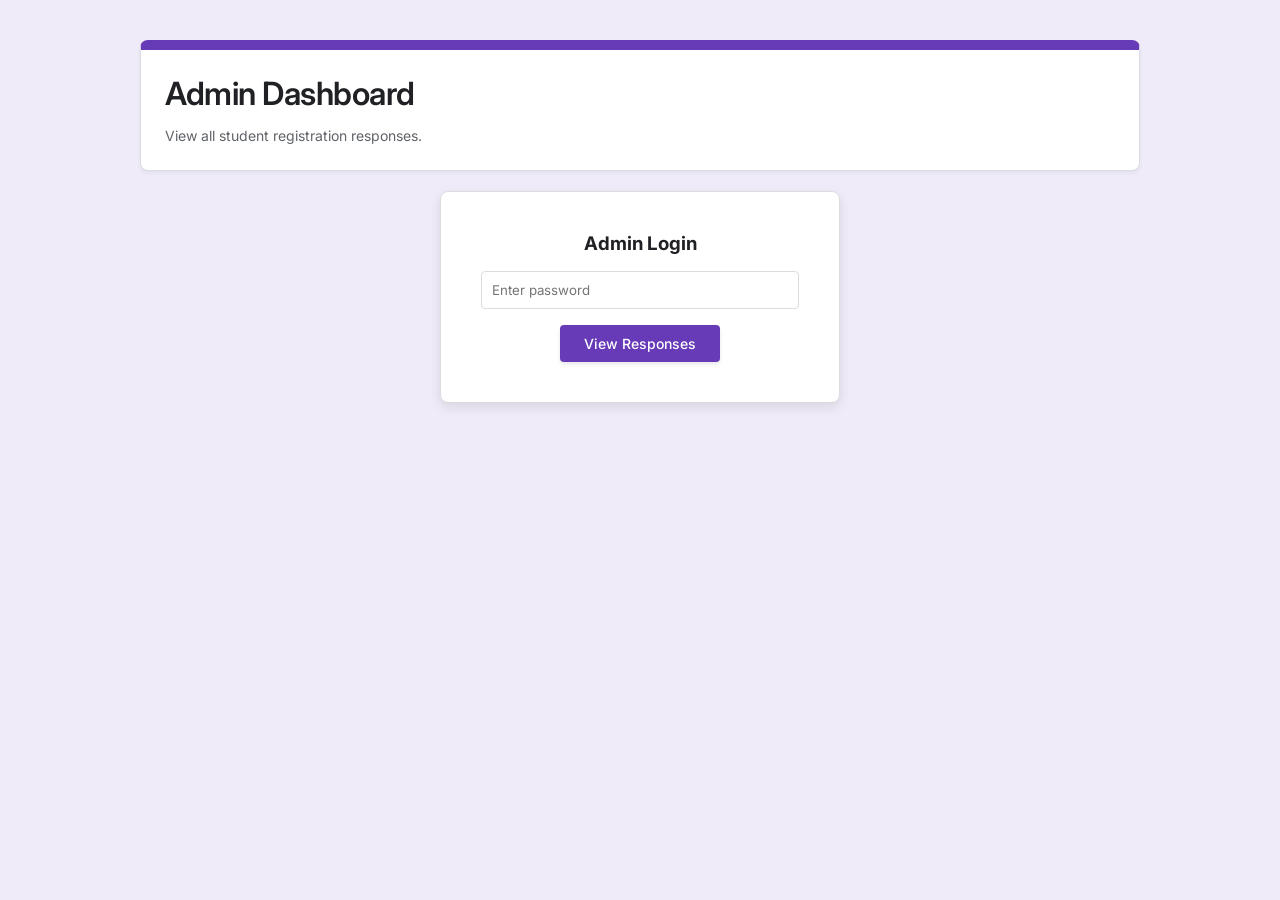
==== admin.html @ ceb8fc3d "Add admin.html" ====
<!DOCTYPE html>
<html lang="en">
<head>
    <meta charset="UTF-8">
    <meta name="viewport" content="width=device-width, initial-scale=1.0">
    <title>Admin Dashboard - Responses</title>
    <link rel="preconnect" href="https://fonts.googleapis.com">
    <link rel="preconnect" href="https://fonts.gstatic.com" crossorigin>
    <link href="https://fonts.googleapis.com/css2?family=Inter:wght@400;500;600;700&display=swap" rel="stylesheet">
    <link rel="stylesheet" href="style.css">
    <style>
        .dashboard-container {
            width: 100%;
            max-width: 1000px;
            display: flex;
            flex-direction: column;
            gap: 20px;
        }
        
        .table-container {
            background-color: var(--card-bg);
            border-radius: var(--border-radius);
            border: 1px solid var(--border-color);
            box-shadow: 0 2px 4px rgba(0, 0, 0, 0.05);
            overflow-x: auto;
            padding: 24px;
            display: none; /* Hidden until authenticated */
        }

        table {
            width: 100%;
            border-collapse: collapse;
            font-size: 14px;
        }

        th, td {
            text-align: left;
            padding: 12px;
            border-bottom: 1px solid var(--border-color);
        }

        th {
            font-weight: 600;
            color: var(--text-secondary);
            white-space: nowrap;
        }

        tr:hover td {
            background-color: rgba(103, 58, 183, 0.04);
        }

        .auth-container {
            background-color: var(--card-bg);
            padding: 40px;
            border-radius: var(--border-radius);
            border: 1px solid var(--border-color);
            box-shadow: 0 4px 12px rgba(0, 0, 0, 0.1);
            text-align: center;
            max-width: 400px;
            margin: 0 auto;
        }

        .auth-container input {
            width: 100%;
            padding: 10px;
            margin: 16px 0;
            border: 1px solid var(--border-color);
            border-radius: 4px;
            font-family: inherit;
        }
        
        .empty-state {
            text-align: center;
            padding: 40px;
            color: var(--text-secondary);
            font-style: italic;
        }
    </style>
</head>
<body>
    <div class="dashboard-container">
        <div class="form-header">
            <h1>Admin Dashboard</h1>
            <p>View all student registration responses.</p>
            <div class="header-accent"></div>
        </div>

        <div id="authSection" class="auth-container">
            <h3>Admin Login</h3>
            <input type="password" id="adminPassword" placeholder="Enter password" />
            <button class="btn-submit" id="loginBtn">View Responses</button>
            <div id="authError" class="error-message" style="margin-top: 10px;"></div>
        </div>

        <div id="tableSection" class="table-container">
            <table>
                <thead>
                    <tr>
                        <th>Date</th>
                        <th>Name</th>
                        <th>Dept</th>
                        <th>Section</th>
                        <th>Student Contact</th>
                        <th>Father Contact</th>
                        <th>Mother Contact</th>
                        <th>Bloombyte</th>
                    </tr>
                </thead>
                <tbody id="responsesBody">
                    <!-- Data injected here -->
                </tbody>
            </table>
            <div id="emptyState" class="empty-state" style="display:none;">No responses found.</div>
        </div>
    </div>

    <script src="admin.js"></script>
</body>
</html>
---- style.css ----
:root {
    --bg-color: #f0ebf8;
    --card-bg: #ffffff;
    --primary-color: #673ab7;
    --primary-hover: #5e35b1;
    --text-main: #202124;
    --text-secondary: #5f6368;
    --border-color: #dadce0;
    --error-color: #d93025;
    --success-color: #188038;
    --transition-speed: 0.3s;
    --border-radius: 8px;
    --focus-shadow: rgba(103, 58, 183, 0.2) 0px 8px 24px;
}

* {
    box-sizing: border-box;
    margin: 0;
    padding: 0;
}

body {
    font-family: 'Inter', sans-serif;
    background-color: var(--bg-color);
    color: var(--text-main);
    display: flex;
    justify-content: center;
    padding: 40px 20px;
    min-height: 100vh;
}

.form-container {
    width: 100%;
    max-width: 640px;
    display: flex;
    flex-direction: column;
    gap: 12px;
}

.form-header {
    background-color: var(--card-bg);
    padding: 24px;
    border-radius: var(--border-radius);
    border: 1px solid var(--border-color);
    border-top: 10px solid var(--primary-color);
    box-shadow: 0 2px 4px rgba(0, 0, 0, 0.05);
    position: relative;
    overflow: hidden;
}

.form-header h1 {
    font-size: 32px;
    font-weight: 600;
    margin-bottom: 12px;
    letter-spacing: -0.5px;
}

.form-header p {
    color: var(--text-secondary);
    font-size: 14px;
    line-height: 1.5;
}

form {
    display: flex;
    flex-direction: column;
    gap: 12px;
}

.form-group {
    background-color: var(--card-bg);
    padding: 24px;
    border-radius: var(--border-radius);
    border: 1px solid var(--border-color);
    box-shadow: 0 2px 4px rgba(0, 0, 0, 0.05);
    position: relative;
    transition: box-shadow var(--transition-speed), transform var(--transition-speed);
}

.form-group:focus-within {
    box-shadow: var(--focus-shadow);
    transform: translateY(-2px);
    border-left: 4px solid var(--primary-color);
    padding-left: 20px; /* Adjust padding for border */
}

.form-control {
    width: 100%;
    border: none;
    border-bottom: 1px solid var(--border-color);
    padding: 8px 0;
    font-size: 15px;
    font-family: inherit;
    background-color: transparent;
    color: var(--text-main);
    transition: border-bottom-color var(--transition-speed);
    margin-top: 16px;
}

.form-control:focus {
    outline: none;
    border-bottom-color: transparent;
}

.floating-label {
    position: absolute;
    top: 40px;
    left: 24px;
    font-size: 15px;
    color: var(--text-main);
    pointer-events: none;
    transition: 0.2s ease all;
}

.form-group:focus-within .floating-label {
    left: 20px; /* Adjust with border */
}

/* Floating Label Animation */
.form-control:focus ~ .floating-label,
.form-control:not(:placeholder-shown) ~ .floating-label {
    top: 20px;
    font-size: 12px;
    color: var(--primary-color);
}

.underline {
    position: absolute;
    bottom: 24px;
    left: 24px;
    right: 24px;
    height: 2px;
    background-color: var(--primary-color);
    transform: scaleX(0);
    transition: transform var(--transition-speed) ease;
}

.form-group:focus-within .underline {
    left: 20px;
}

.form-control:focus ~ .underline {
    transform: scaleX(1);
}

.section-title {
    font-size: 18px;
    font-weight: 600;
    margin-top: 12px;
    color: var(--text-main);
    padding: 0 12px;
}

.section-desc {
    font-size: 13px;
    color: var(--text-secondary);
    margin-bottom: 8px;
    padding: 0 12px;
}

.error-message {
    color: var(--error-color);
    font-size: 13px;
    display: none;
    padding: 0 12px;
    animation: fadeIn 0.3s ease;
}

@keyframes fadeIn {
    from { opacity: 0; transform: translateY(-5px); }
    to { opacity: 1; transform: translateY(0); }
}

/* Radio Buttons Styling */
.radio-group {
    padding: 24px;
}

.group-label {
    display: block;
    font-size: 15px;
    margin-bottom: 16px;
    color: var(--text-main);
}

.radio-options {
    display: flex;
    flex-direction: column;
    gap: 12px;
}

.radio-container {
    display: flex;
    align-items: center;
    position: relative;
    padding-left: 32px;
    cursor: pointer;
    font-size: 15px;
    user-select: none;
    color: var(--text-main);
}

.radio-container input {
    position: absolute;
    opacity: 0;
    cursor: pointer;
    height: 0;
    width: 0;
}

.checkmark {
    position: absolute;
    top: 0;
    left: 0;
    height: 20px;
    width: 20px;
    background-color: #fff;
    border: 2px solid var(--text-secondary);
    border-radius: 50%;
    transition: all 0.2s ease;
}

.radio-container:hover input ~ .checkmark {
    background-color: #f1f3f4;
}

.radio-container input:checked ~ .checkmark {
    border-color: var(--primary-color);
}

.checkmark:after {
    content: "";
    position: absolute;
    display: none;
}

.radio-container input:checked ~ .checkmark:after {
    display: block;
}

.radio-container .checkmark:after {
    top: 4px;
    left: 4px;
    width: 8px;
    height: 8px;
    border-radius: 50%;
    background: var(--primary-color);
    animation: popIn 0.2s cubic-bezier(0.175, 0.885, 0.32, 1.275);
}

@keyframes popIn {
    0% { transform: scale(0); }
    100% { transform: scale(1); }
}

.form-actions {
    display: flex;
    justify-content: space-between;
    align-items: center;
    padding: 12px 0;
}

button {
    font-family: inherit;
    font-size: 14px;
    font-weight: 500;
    border-radius: 4px;
    cursor: pointer;
    transition: background-color 0.2s ease, transform 0.1s ease;
}

button:active {
    transform: scale(0.98);
}

.btn-submit {
    background-color: var(--primary-color);
    color: white;
    border: none;
    padding: 10px 24px;
    box-shadow: 0 2px 4px rgba(0,0,0,0.1);
}

.btn-submit:hover {
    background-color: var(--primary-hover);
    box-shadow: 0 4px 8px rgba(0,0,0,0.15);
}

.btn-clear {
    background-color: transparent;
    color: var(--primary-color);
    border: none;
    padding: 10px 16px;
}

.btn-clear:hover {
    background-color: rgba(103, 58, 183, 0.05);
}

.success-message {
    display: none;
    background-color: #e6f4ea;
    color: var(--success-color);
    padding: 16px;
    border-radius: var(--border-radius);
    text-align: center;
    font-weight: 500;
    margin-top: 12px;
    border: 1px solid #ceead6;
}

/* Responsive adjustments */
@media (max-width: 600px) {
    body {
        padding: 16px 8px;
    }
    .form-header, .form-group {
        padding: 20px 16px;
    }
    .floating-label, .underline {
        left: 16px;
        right: 16px;
    }
    .form-group:focus-within .floating-label,
    .form-group:focus-within .underline {
        left: 12px;
    }
}
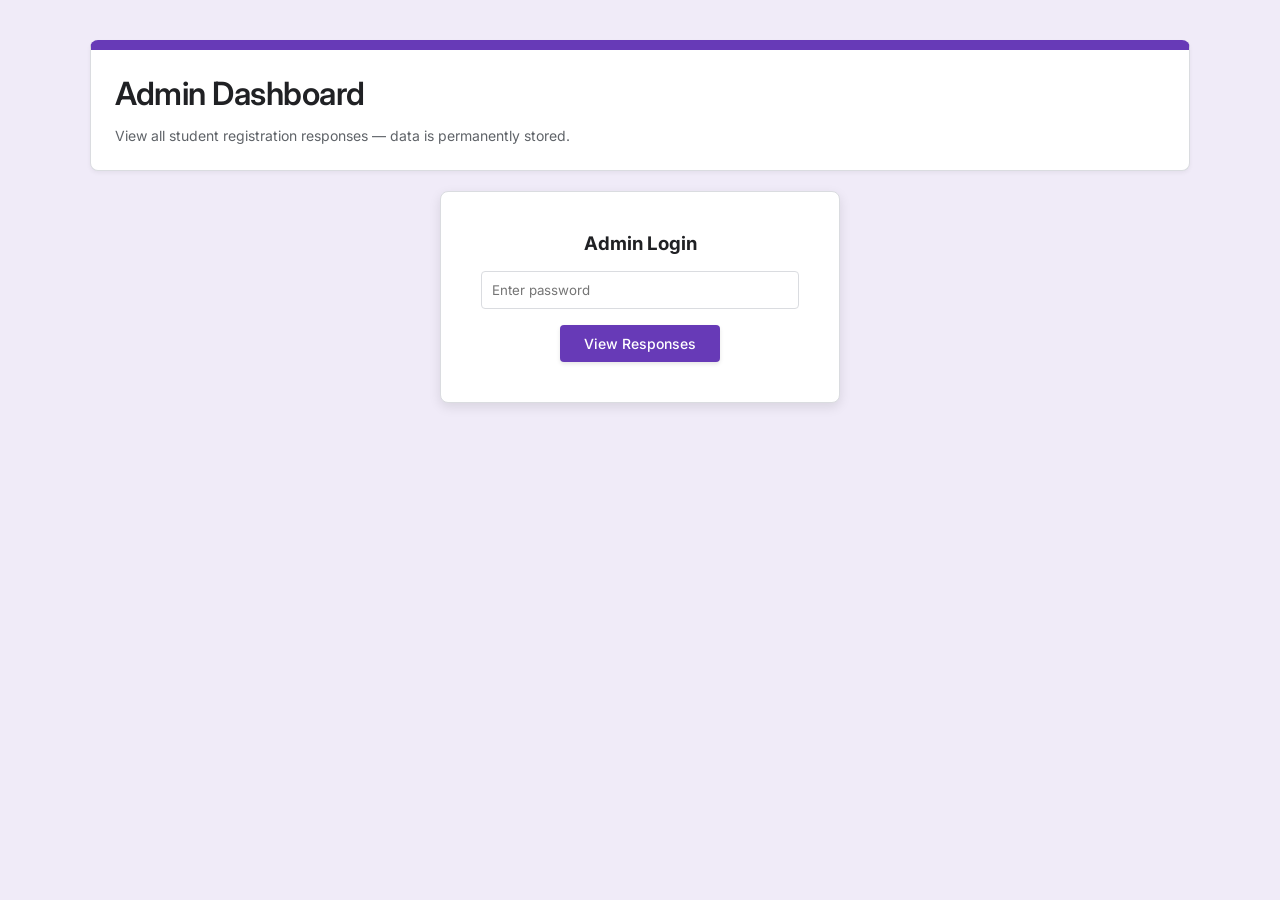
==== commit 887d1b26: "Update admin.html" ====
--- a/admin.html
+++ b/admin.html
@@ -3,7 +3,7 @@
 <head>
     <meta charset="UTF-8">
     <meta name="viewport" content="width=device-width, initial-scale=1.0">
-    <title>Admin Dashboard - Responses</title>
+    <title>Admin Dashboard - Student Responses</title>
     <link rel="preconnect" href="https://fonts.googleapis.com">
     <link rel="preconnect" href="https://fonts.gstatic.com" crossorigin>
     <link href="https://fonts.googleapis.com/css2?family=Inter:wght@400;500;600;700&display=swap" rel="stylesheet">
@@ -11,12 +11,12 @@
     <style>
         .dashboard-container {
             width: 100%;
-            max-width: 1000px;
+            max-width: 1100px;
             display: flex;
             flex-direction: column;
             gap: 20px;
         }
-        
+
         .table-container {
             background-color: var(--card-bg);
             border-radius: var(--border-radius);
@@ -24,18 +24,67 @@
             box-shadow: 0 2px 4px rgba(0, 0, 0, 0.05);
             overflow-x: auto;
             padding: 24px;
-            display: none; /* Hidden until authenticated */
+            display: none;
+        }
+
+        .table-toolbar {
+            display: flex;
+            justify-content: space-between;
+            align-items: center;
+            margin-bottom: 16px;
+            flex-wrap: wrap;
+            gap: 10px;
+        }
+
+        #totalCount {
+            font-weight: 600;
+            color: var(--text-secondary);
+            font-size: 14px;
+        }
+
+        .toolbar-actions {
+            display: flex;
+            gap: 10px;
+        }
+
+        .btn-refresh, .btn-export {
+            padding: 8px 16px;
+            border: none;
+            border-radius: 6px;
+            font-family: inherit;
+            font-size: 13px;
+            font-weight: 600;
+            cursor: pointer;
+            transition: all 0.2s ease;
+        }
+
+        .btn-refresh {
+            background: #ede9fe;
+            color: #673ab7;
+        }
+
+        .btn-refresh:hover {
+            background: #d8b4fe;
+        }
+
+        .btn-export {
+            background: #673ab7;
+            color: white;
+        }
+
+        .btn-export:hover {
+            background: #5b21b6;
         }
 
         table {
             width: 100%;
             border-collapse: collapse;
-            font-size: 14px;
+            font-size: 13px;
         }
 
         th, td {
             text-align: left;
-            padding: 12px;
+            padding: 10px 12px;
             border-bottom: 1px solid var(--border-color);
         }
 
@@ -43,6 +92,12 @@
             font-weight: 600;
             color: var(--text-secondary);
             white-space: nowrap;
+            background: #f9f7ff;
+        }
+
+        td:first-child {
+            color: var(--text-secondary);
+            font-size: 12px;
         }
 
         tr:hover td {
@@ -67,8 +122,9 @@
             border: 1px solid var(--border-color);
             border-radius: 4px;
             font-family: inherit;
+            box-sizing: border-box;
         }
-        
+
         .empty-state {
             text-align: center;
             padding: 40px;
@@ -81,7 +137,7 @@
     <div class="dashboard-container">
         <div class="form-header">
             <h1>Admin Dashboard</h1>
-            <p>View all student registration responses.</p>
+            <p>View all student registration responses — data is permanently stored.</p>
             <div class="header-accent"></div>
         </div>
 
@@ -93,9 +149,17 @@
         </div>
 
         <div id="tableSection" class="table-container">
+            <div class="table-toolbar">
+                <span id="totalCount">Total Responses: 0</span>
+                <div class="toolbar-actions">
+                    <button class="btn-refresh" id="refreshBtn">🔄 Refresh</button>
+                    <button class="btn-export" id="exportBtn">📥 Export CSV</button>
+                </div>
+            </div>
             <table>
                 <thead>
                     <tr>
+                        <th>#</th>
                         <th>Date</th>
                         <th>Name</th>
                         <th>Dept</th>
@@ -110,7 +174,7 @@
                     <!-- Data injected here -->
                 </tbody>
             </table>
-            <div id="emptyState" class="empty-state" style="display:none;">No responses found.</div>
+            <div id="emptyState" class="empty-state" style="display:none;">No responses found yet.</div>
         </div>
     </div>
 
